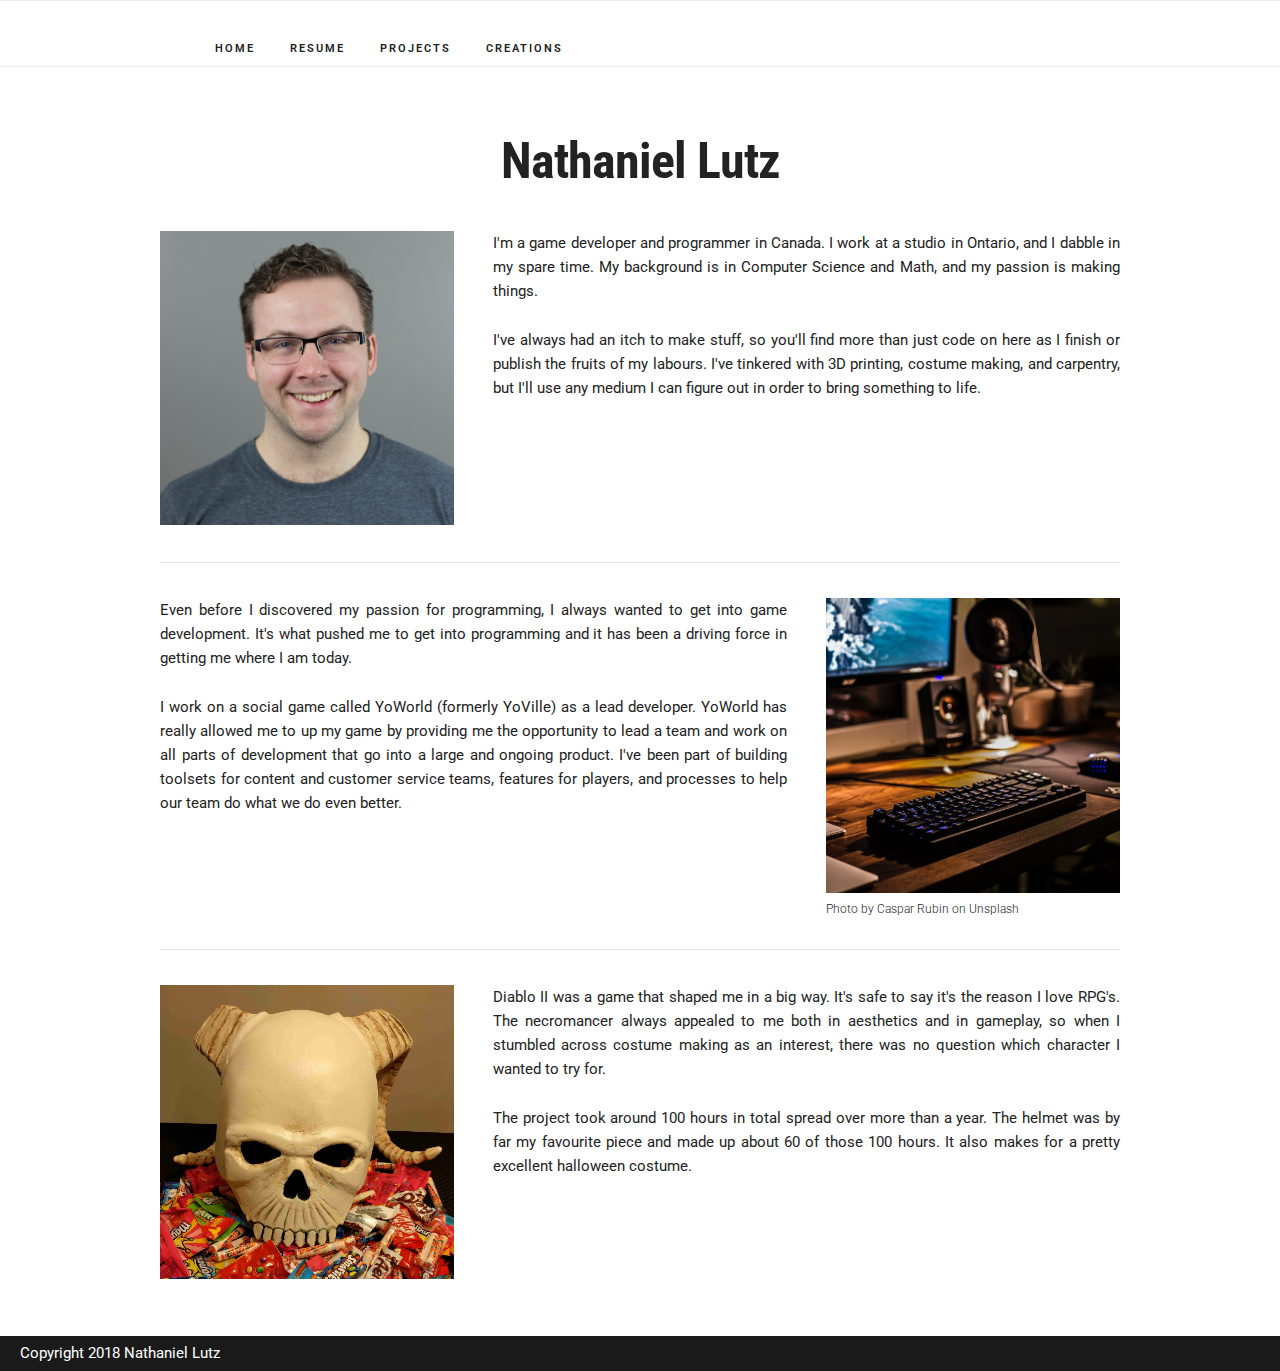
==== index.html @ a142eff0 "added footer" ====
<!DOCTYPE html>
<html>
<!--
Welcome to the source!
This is an auto-generated page from templates, so don't get put off by what looks like a lot of copy-pasta.
-->

<head>
	<meta name="viewport" content="width=device-width, initial-scale=1">
	<meta charset="utf-8">
	<meta name="description" content="Personal portfolio site.">
	<meta name="author" content="Nathaniel Lutz">
	
	<title>Nathan Lutz</title>
	<link rel="stylesheet" href="css/normalize.css"/>
	<link rel="stylesheet" href="css/skeleton.css"/>
	<link rel="stylesheet" href="css/custom.css"/>
	<link href="https://fonts.googleapis.com/css?family=Roboto+Condensed:400,700|Roboto+Mono:400,700|Roboto:300,400,700,900" rel="stylesheet">

	<!-- Google Analytics -->
	<script>
		(function(i,s,o,g,r,a,m){i['GoogleAnalyticsObject']=r;i[r]=i[r]||function(){
		(i[r].q=i[r].q||[]).push(arguments)},i[r].l=1*new Date();a=s.createElement(o),
		m=s.getElementsByTagName(o)[0];a.async=1;a.src=g;m.parentNode.insertBefore(a,m)
		})(window,document,'script','https://www.google-analytics.com/analytics.js','ga');

		ga('create', 'UA-102409880-1', 'auto');
		ga('send', 'pageview');
	</script>
</head>

<body>
	<div id="header">
		<nav class='navbar'>
			<div class='container'>
				<ul class='navbar-list'>
					<li class='navbar-item'>
						<a class='navbar-link' href='index.html'>Home</a>
					</li>
					<li class='navbar-item'>
						<a class='navbar-link' href='resume.html'>Resume</a>
					</li>
					<li class='navbar-item'>
						<a class='navbar-link' href='projects.html'>Projects</a>
					</li>
					<li class='navbar-item'>
						<a class='navbar-link' href='creations.html'>Creations</a>
					</li>
				</ul>
			</div>
		</nav>
	</div>

	<div class="container">
	<div class="row">
		<div class="twelve columns">
			<h1 class="margin-t-50">Nathaniel Lutz</h1>
		</div>
	</div>
	<div class="row margin-t-20">
		<div class="columns four">
			<img src="assets/headshot.jpg" width="100%"/>
		</div>
		<div class="columns eight">
		<p class="text-justify">
			I'm a game developer and programmer in Canada. I work at a studio in Ontario, and I dabble in my spare time. My background is in Computer Science and Math, and my passion is making things.
		</p>
		<p class="text-justify">
			I've always had an itch to make stuff, so you'll find more than just code on here as I finish or publish the fruits of my labours. I've tinkered with 3D printing, costume making, and carpentry, but I'll use any medium I can figure out in order to bring something to life. 
		</p>
		</div>
	</div>
	<hr/>
	<div class="row margin-t-20">
		<div class="columns eight text-right">
		<p class="text-justify">
			Even before I discovered my passion for programming, I always wanted to get into game development. It's what pushed me to get into programming and it has been a driving force in getting me where I am today.
		</p>
		<p class="text-justify">
			I work on a social game called YoWorld (formerly YoVille) as a lead developer. YoWorld has really allowed me to up my game by providing me the opportunity to lead a team and work on all parts of development that go into a large and ongoing product. I've been part of building toolsets for content and customer service teams, features for players, and processes to help our team do what we do even better.
		</p>
		</div>
		<div class="columns four">
			<a href="resume.html"><img src="assets/desk.jpg" width="100%"/></a><figcaption class="font-light">Photo by Caspar Rubin on Unsplash</figcaption>
		</div>
	</div>
	<hr/>
	<div class="row margin-t-20">
		<div class="columns four">
			<a href="creations.html#necro"><img src="assets/necro/helm.jpg" width="100%"/></a>
		</div>
		<div class="columns eight">
		<p class="text-justify">
			Diablo II was a game that shaped me in a big way. It's safe to say it's the reason I love RPG's. The necromancer always appealed to me both in aesthetics and in gameplay, so when I stumbled across costume making as an interest, there was no question which character I wanted to try for. 
		</p>
		<p class="text-justify">
			The project took around 100 hours in total spread over more than a year. The helmet was by far my favourite piece and made up about 60 of those 100 hours. It also makes for a pretty excellent halloween costume.
		</p>
		</div>
	</div>
</div>

	<footer class="footer">
		Copyright 2018 Nathaniel Lutz
	</footer>
</body>

</html>
---- css/skeleton.css ----
/*
* Skeleton V2.0.4
* Copyright 2014, Dave Gamache
* www.getskeleton.com
* Free to use under the MIT license.
* http://www.opensource.org/licenses/mit-license.php
* 12/29/2014
*/


/* Table of contents
––––––––––––––––––––––––––––––––––––––––––––––––––
- Grid
- Base Styles
- Typography
- Links
- Buttons
- Forms
- Lists
- Code
- Tables
- Spacing
- Utilities
- Clearing
- Media Queries
*/


/* Grid
–––––––––––––––––––––––––––––––––––––––––––––––––– */
.container {
  position: relative;
  width: 100%;
  max-width: 960px;
  margin: 0 auto;
  padding: 0 20px;
  box-sizing: border-box; }
.column,
.columns {
  width: 100%;
  float: left;
  box-sizing: border-box; }

/* For devices larger than 400px */
@media (min-width: 400px) {
  .container {
    width: 85%;
    padding: 0; }
}

/* For devices larger than 550px */
@media (min-width: 550px) {
  .container {
    width: 80%; }
  .column,
  .columns {
    margin-left: 4%; }
  .column:first-child,
  .columns:first-child {
    margin-left: 0; }

  .one.column,
  .one.columns                    { width: 4.66666666667%; }
  .two.columns                    { width: 13.3333333333%; }
  .three.columns                  { width: 22%;            }
  .four.columns                   { width: 30.6666666667%; }
  .five.columns                   { width: 39.3333333333%; }
  .six.columns                    { width: 48%;            }
  .seven.columns                  { width: 56.6666666667%; }
  .eight.columns                  { width: 65.3333333333%; }
  .nine.columns                   { width: 74.0%;          }
  .ten.columns                    { width: 82.6666666667%; }
  .eleven.columns                 { width: 91.3333333333%; }
  .twelve.columns                 { width: 100%; margin-left: 0; }

  .one-third.column               { width: 30.6666666667%; }
  .two-thirds.column              { width: 65.3333333333%; }

  .one-half.column                { width: 48%; }

  /* Offsets */
  .offset-by-one.column,
  .offset-by-one.columns          { margin-left: 8.66666666667%; }
  .offset-by-two.column,
  .offset-by-two.columns          { margin-left: 17.3333333333%; }
  .offset-by-three.column,
  .offset-by-three.columns        { margin-left: 26%;            }
  .offset-by-four.column,
  .offset-by-four.columns         { margin-left: 34.6666666667%; }
  .offset-by-five.column,
  .offset-by-five.columns         { margin-left: 43.3333333333%; }
  .offset-by-six.column,
  .offset-by-six.columns          { margin-left: 52%;            }
  .offset-by-seven.column,
  .offset-by-seven.columns        { margin-left: 60.6666666667%; }
  .offset-by-eight.column,
  .offset-by-eight.columns        { margin-left: 69.3333333333%; }
  .offset-by-nine.column,
  .offset-by-nine.columns         { margin-left: 78.0%;          }
  .offset-by-ten.column,
  .offset-by-ten.columns          { margin-left: 86.6666666667%; }
  .offset-by-eleven.column,
  .offset-by-eleven.columns       { margin-left: 95.3333333333%; }

  .offset-by-one-third.column,
  .offset-by-one-third.columns    { margin-left: 34.6666666667%; }
  .offset-by-two-thirds.column,
  .offset-by-two-thirds.columns   { margin-left: 69.3333333333%; }

  .offset-by-one-half.column,
  .offset-by-one-half.columns     { margin-left: 52%; }

}


/* Base Styles
–––––––––––––––––––––––––––––––––––––––––––––––––– */
/* NOTE
html is set to 62.5% so that all the REM measurements throughout Skeleton
are based on 10px sizing. So basically 1.5rem = 15px :) */
html {
  font-size: 62.5%; }
body {
  font-size: 1.5em; /* currently ems cause chrome bug misinterpreting rems on body element */
  line-height: 1.6;
  font-weight: 400;
  font-family: "Raleway", "HelveticaNeue", "Helvetica Neue", Helvetica, Arial, sans-serif;
  color: #222; }


/* Typography
–––––––––––––––––––––––––––––––––––––––––––––––––– */
h1, h2, h3, h4, h5, h6 {
  margin-top: 0;
  margin-bottom: 2rem;
  font-weight: 300; }
h1 { font-size: 4.0rem; line-height: 1.2;  letter-spacing: -.1rem;}
h2 { font-size: 3.6rem; line-height: 1.25; letter-spacing: -.1rem; }
h3 { font-size: 3.0rem; line-height: 1.3;  letter-spacing: -.1rem; }
h4 { font-size: 2.4rem; line-height: 1.35; letter-spacing: -.08rem; }
h5 { font-size: 1.8rem; line-height: 1.5;  letter-spacing: -.05rem; }
h6 { font-size: 1.5rem; line-height: 1.6;  letter-spacing: 0; }

/* Larger than phablet */
@media (min-width: 550px) {
  h1 { font-size: 5.0rem; }
  h2 { font-size: 4.2rem; }
  h3 { font-size: 3.6rem; }
  h4 { font-size: 3.0rem; }
  h5 { font-size: 2.4rem; }
  h6 { font-size: 1.5rem; }
}

p {
  margin-top: 0; }


/* Links
–––––––––––––––––––––––––––––––––––––––––––––––––– */
a {
  color: #1EAEDB; }
a:hover {
  color: #0FA0CE; }


/* Buttons
–––––––––––––––––––––––––––––––––––––––––––––––––– */
.button,
button,
input[type="submit"],
input[type="reset"],
input[type="button"] {
  display: inline-block;
  height: 38px;
  padding: 0 30px;
  color: #555;
  text-align: center;
  font-size: 11px;
  font-weight: 600;
  line-height: 38px;
  letter-spacing: .1rem;
  text-transform: uppercase;
  text-decoration: none;
  white-space: nowrap;
  background-color: transparent;
  border-radius: 4px;
  border: 1px solid #bbb;
  cursor: pointer;
  box-sizing: border-box; }
.button:hover,
button:hover,
input[type="submit"]:hover,
input[type="reset"]:hover,
input[type="button"]:hover,
.button:focus,
button:focus,
input[type="submit"]:focus,
input[type="reset"]:focus,
input[type="button"]:focus {
  color: #333;
  border-color: #888;
  outline: 0; }
.button.button-primary,
button.button-primary,
input[type="submit"].button-primary,
input[type="reset"].button-primary,
input[type="button"].button-primary {
  color: #FFF;
  background-color: #33C3F0;
  border-color: #33C3F0; }
.button.button-primary:hover,
button.button-primary:hover,
input[type="submit"].button-primary:hover,
input[type="reset"].button-primary:hover,
input[type="button"].button-primary:hover,
.button.button-primary:focus,
button.button-primary:focus,
input[type="submit"].button-primary:focus,
input[type="reset"].button-primary:focus,
input[type="button"].button-primary:focus {
  color: #FFF;
  background-color: #1EAEDB;
  border-color: #1EAEDB; }


/* Forms
–––––––––––––––––––––––––––––––––––––––––––––––––– */
input[type="email"],
input[type="number"],
input[type="search"],
input[type="text"],
input[type="tel"],
input[type="url"],
input[type="password"],
textarea,
select {
  height: 38px;
  padding: 6px 10px; /* The 6px vertically centers text on FF, ignored by Webkit */
  background-color: #fff;
  border: 1px solid #D1D1D1;
  border-radius: 4px;
  box-shadow: none;
  box-sizing: border-box; }
/* Removes awkward default styles on some inputs for iOS */
input[type="email"],
input[type="number"],
input[type="search"],
input[type="text"],
input[type="tel"],
input[type="url"],
input[type="password"],
textarea {
  -webkit-appearance: none;
     -moz-appearance: none;
          appearance: none; }
textarea {
  min-height: 65px;
  padding-top: 6px;
  padding-bottom: 6px; }
input[type="email"]:focus,
input[type="number"]:focus,
input[type="search"]:focus,
input[type="text"]:focus,
input[type="tel"]:focus,
input[type="url"]:focus,
input[type="password"]:focus,
textarea:focus,
select:focus {
  border: 1px solid #33C3F0;
  outline: 0; }
label,
legend {
  display: block;
  margin-bottom: .5rem;
  font-weight: 600; }
fieldset {
  padding: 0;
  border-width: 0; }
input[type="checkbox"],
input[type="radio"] {
  display: inline; }
label > .label-body {
  display: inline-block;
  margin-left: .5rem;
  font-weight: normal; }


/* Lists
–––––––––––––––––––––––––––––––––––––––––––––––––– */
/*
// Remove skeleton styling
ul {
  list-style: circle inside; }
ol {
  list-style: decimal inside; }
ol, ul {
  padding-left: 0;
  margin-top: 0; }
ul ul,
ul ol,
ol ol,
ol ul {
  margin: 1.5rem 0 1.5rem 3rem;
  font-size: 90%; }
li {
  margin-bottom: 1rem; }
*/

/* Code
–––––––––––––––––––––––––––––––––––––––––––––––––– */
code {
  padding: .2rem .5rem;
  margin: 0 .2rem;
  font-size: 90%;
  white-space: nowrap;
  background: #F1F1F1;
  border: 1px solid #E1E1E1;
  border-radius: 4px; }
pre > code {
  display: block;
  padding: 1rem 1.5rem;
  white-space: pre; }


/* Tables
–––––––––––––––––––––––––––––––––––––––––––––––––– */
th,
td {
  padding: 12px 15px;
  text-align: left;
  border-bottom: 1px solid #E1E1E1; }
th:first-child,
td:first-child {
  padding-left: 0; }
th:last-child,
td:last-child {
  padding-right: 0; }


/* Spacing
–––––––––––––––––––––––––––––––––––––––––––––––––– */
button,
.button {
  margin-bottom: 1rem; }
input,
textarea,
select,
fieldset {
  margin-bottom: 1.5rem; }
pre,
blockquote,
dl,
figure,
table,
p,
ul,
ol,
form {
  margin-bottom: 2.5rem; }


/* Utilities
–––––––––––––––––––––––––––––––––––––––––––––––––– */
.u-full-width {
  width: 100%;
  box-sizing: border-box; }
.u-max-full-width {
  max-width: 100%;
  box-sizing: border-box; }
.u-pull-right {
  float: right; }
.u-pull-left {
  float: left; }


/* Misc
–––––––––––––––––––––––––––––––––––––––––––––––––– */
hr {
  margin-top: 3rem;
  margin-bottom: 3.5rem;
  border-width: 0;
  border-top: 1px solid #E1E1E1; }


/* Clearing
–––––––––––––––––––––––––––––––––––––––––––––––––– */

/* Self Clearing Goodness */
.container:after,
.row:after,
.u-cf {
  content: "";
  display: table;
  clear: both; }


/* Media Queries
–––––––––––––––––––––––––––––––––––––––––––––––––– */
/*
Note: The best way to structure the use of media queries is to create the queries
near the relevant code. For example, if you wanted to change the styles for buttons
on small devices, paste the mobile query code up in the buttons section and style it
there.
*/


/* Larger than mobile */
@media (min-width: 400px) {}

/* Larger than phablet (also point when grid becomes active) */
@media (min-width: 550px) {}

/* Larger than tablet */
@media (min-width: 750px) {}

/* Larger than desktop */
@media (min-width: 1000px) {}

/* Larger than Desktop HD */
@media (min-width: 1200px) {}
---- css/custom.css ----
/* Boilerplate */
body {
	font-family: 'Roboto', sans-serif;
}

h1, h2, h3, h4, h5, h6 {
	font-family: 'Roboto Condensed', sans-serif;
	font-weight: 700;
}

h1 {
	text-align: center;
}
/* Helpers */

.font-mono {
	font-family: 'Roboto Mono', monospace;
	font-weight: 700;
}

.margin-t-50 {
	margin-top: 50px;
}

.margin-t-20 {
	margin-top: 20px;
}

.margin-b-50 {
	margin-bottom: 50px;
}

.margin-b-20 {
	margin-bottom: 20px;
}

.margin-b-0 {
	margin-bottom: 0;
}

.text-center {
	text-align: center;
}

.text-right {
	text-align: right;
}

.text-justify {
	text-align: justify;
}

.font-light {
	font-weight: 300;
	font-size: 1.2rem;
}

.text-highlight {
	color: #65909A;
}

.section-highlight {
	background-color: #F6F6F6;
	padding: 20px;
}

.display-block {
	display: block;
}

.button-mobile-block {
	display: inline-block;
}

@media (max-width: 750px) {
	.button-mobile-block {
		display: block;
	}
}

.hidden {
	display: none;
}

.visible-inline {
	display: inline;
}

.visible-block {
	display: block;
}

.visible-inline-block {
	display: inline-block;
}

.button-close {
	color: #ADADAD;
	text-decoration: none;

	font-weight: 900;
}

.project-step-image {
	display: block;
	margin: 5px auto;
	width: 100%;
}

.toggle-button-active {
	background-color: #65909A;
	color: #FFF;
}

.toggle-button-active:hover {
	background-color: #236B8E;
	color: #FFF;
}

.footer {
	background: #1A1A1A;
	color: white;
	padding: 10px 20px;
	margin-top: 50px;
	line-height: 1;
}


/*****************************
  Navbar taken from Skeleton.css navbar 
******************************/
.navbar + .docs-section {
	border-top-width: 0;
}
.navbar,
.navbar-spacer {
	display: block;
	width: 100%;
	height: 6.5rem;
	background: #fff;
	z-index: 99;
	border-top: 1px solid #eee;
	border-bottom: 1px solid #eee;
}
.navbar-spacer {
	display: none;
}
.navbar > .container {
	width: 100%;
}
.navbar-list {
	list-style: none;
	margin-bottom: 0;
	margin-left: 1em;
}
.navbar-item {
	position: relative;
	float: left;
	margin-bottom: 0;
}
.navbar-link {
	text-transform: uppercase;
	font-size: 11px;
	font-weight: 600;
	letter-spacing: .2rem;
	margin-right: 35px;
	text-decoration: none;
	line-height: 6.5rem;
	color: #222;
}
.navbar-link.active {
	color: #33C3F0;
}
.has-docked-nav .navbar {
	position: fixed;
	top: 0;
	left: 0;
}
.has-docked-nav .navbar-spacer {
	display: block;
}
/* Re-overiding the width 100% declaration to match size of % based container */
.has-docked-nav .navbar > .container {
	width: 80%;
}
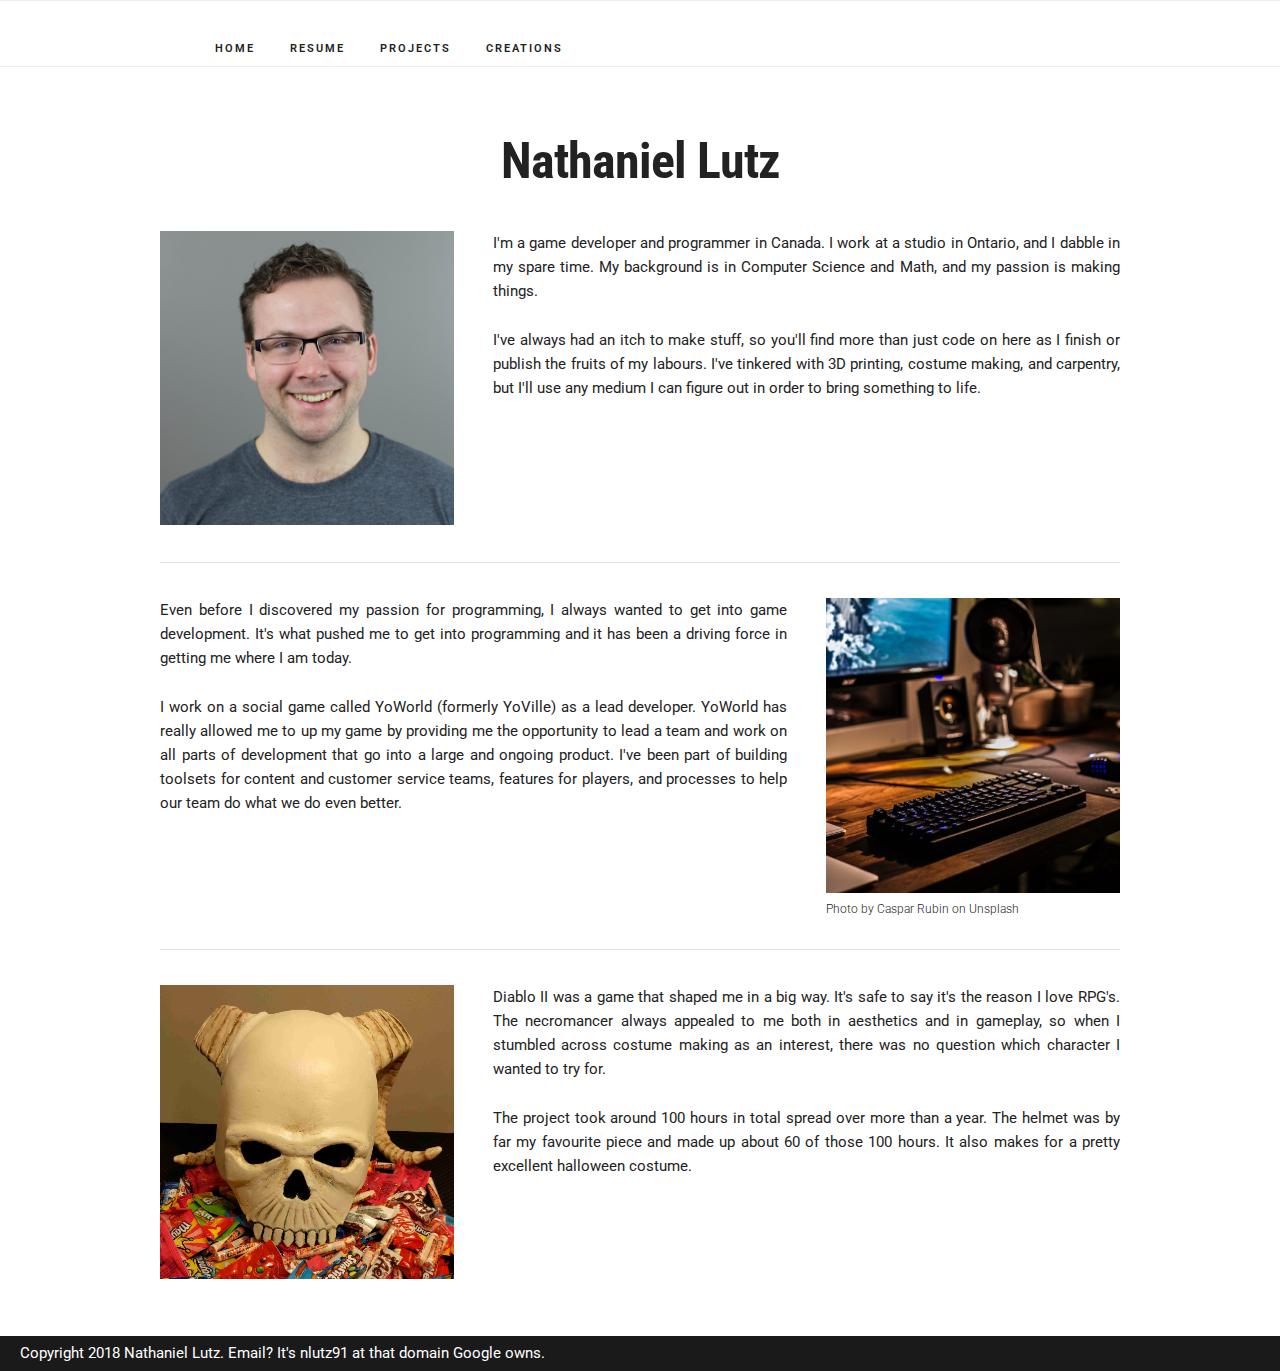
==== commit 37e4ba85: "remove excess generated" ====
--- a/index.html
+++ b/index.html
@@ -101,7 +101,7 @@
 </div>
 
 	<footer class="footer">
-		Copyright 2018 Nathaniel Lutz
+		Copyright 2018 Nathaniel Lutz. Email? It's nlutz91 at that domain Google owns.
 	</footer>
 </body>
 
--- a/css/custom.css
+++ b/css/custom.css
@@ -125,6 +125,9 @@
 	line-height: 1;
 }
 
+.part-section {}
+.part-button {}
+
 
 /*****************************
   Navbar taken from Skeleton.css navbar 
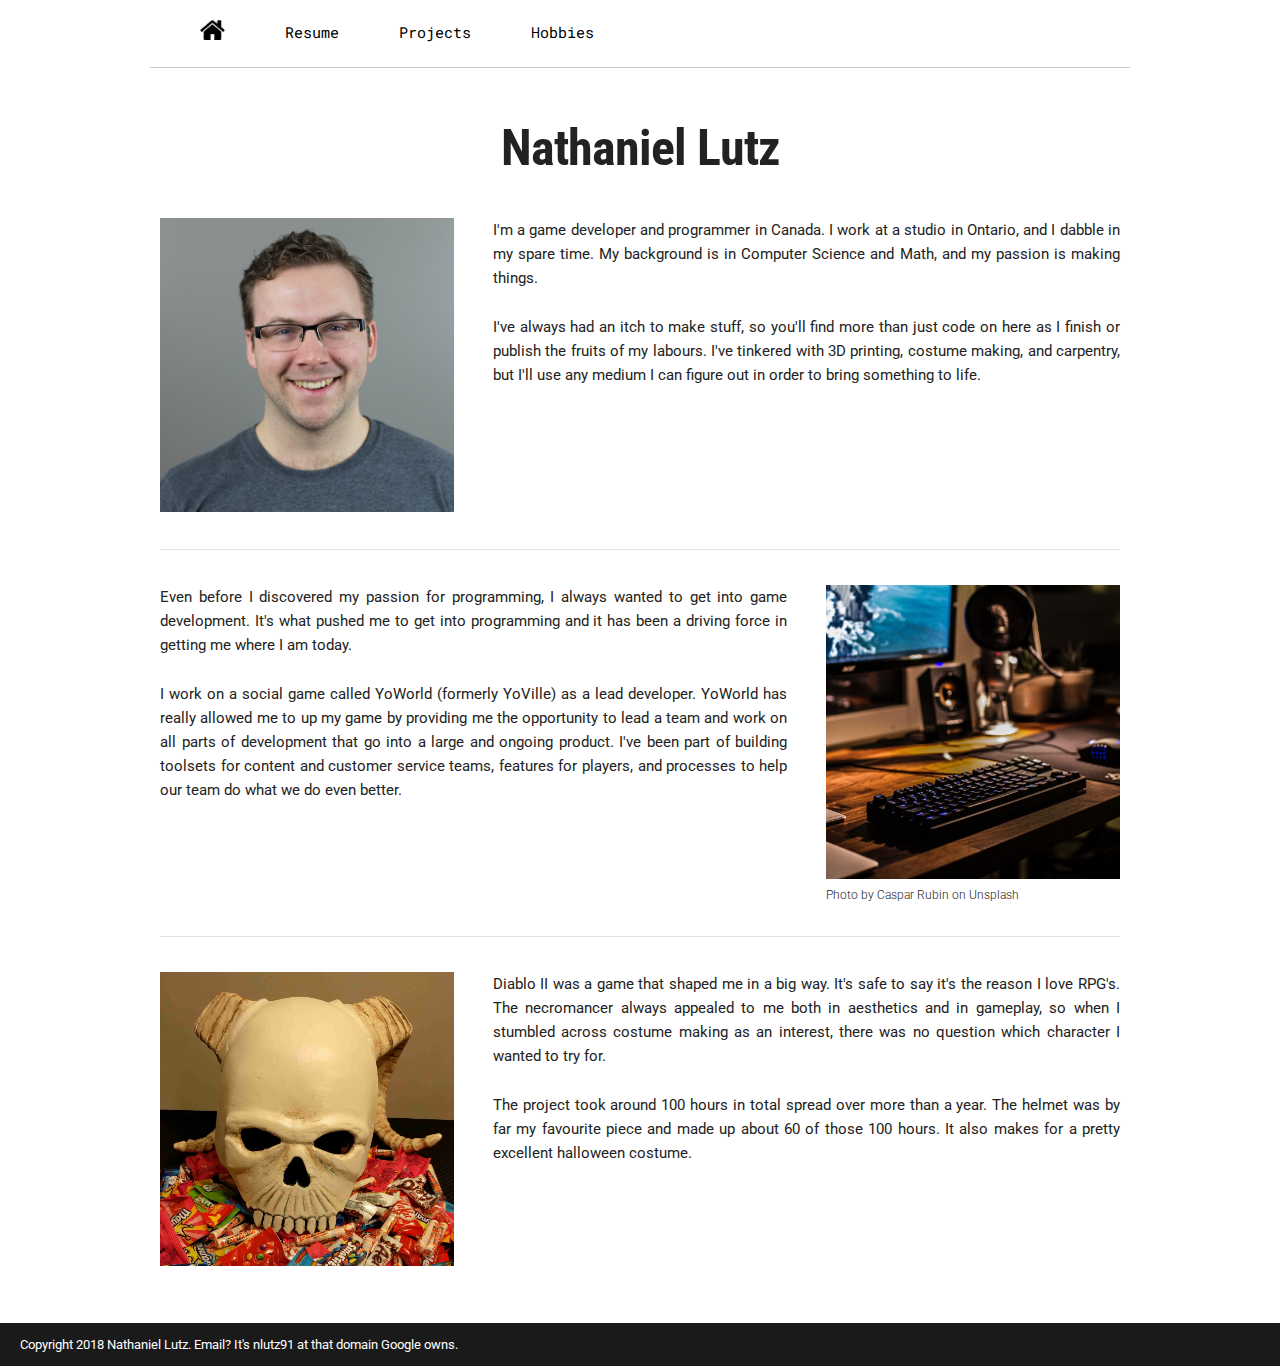
==== commit 3d10f23b: "only deployables" ====
--- a/index.html
+++ b/index.html
@@ -31,23 +31,24 @@
 
 <body>
 	<div id="header">
+
 		<nav class='navbar'>
-			<div class='container'>
-				<ul class='navbar-list'>
-					<li class='navbar-item'>
-						<a class='navbar-link' href='index.html'>Home</a>
-					</li>
-					<li class='navbar-item'>
-						<a class='navbar-link' href='resume.html'>Resume</a>
-					</li>
-					<li class='navbar-item'>
-						<a class='navbar-link' href='projects.html'>Projects</a>
-					</li>
-					<li class='navbar-item'>
-						<a class='navbar-link' href='creations.html'>Creations</a>
-					</li>
-				</ul>
-			</div>
+			<ul class='navbar-list u-cf'>
+				<li class='navbar-item navbar-list-first'>
+					<a class='navbar-link' href='index.html'>
+						<img src="assets/home.png" alt="Home" aria-describedby="Home link" class="nav-home">
+					</a>
+				</li>
+				<li class='navbar-item'>
+					<a class='navbar-link' href='resume.html'>Resume</a>
+				</li>
+				<li class='navbar-item'>
+					<a class='navbar-link' href='projects.html'>Projects</a>
+				</li>
+				<li class='navbar-item'>
+					<a class='navbar-link' href='creations.html'>Hobbies</a>
+				</li>
+			</ul>
 		</nav>
 	</div>
 
--- a/css/custom.css
+++ b/css/custom.css
@@ -120,69 +120,63 @@
 .footer {
 	background: #1A1A1A;
 	color: white;
-	padding: 10px 20px;
+	padding: 15px 20px;
 	margin-top: 50px;
 	line-height: 1;
+	font-size: 13px;
 }
 
 .part-section {}
 .part-button {}
 
+.navbar {
+	max-width: 980px;
+	margin: 0 auto;
+	width: 100%;
+	padding: 20px;
+	text-align: center;
+	box-sizing: border-box;
+	border-bottom: 1px solid #CCCCCC;
+}
 
-/*****************************
-  Navbar taken from Skeleton.css navbar 
-******************************/
-.navbar + .docs-section {
-	border-top-width: 0;
+.navbar-list {
+	width: 100%;
+	padding: 0;
+	margin: 0;
+	box-sizing: border-box;
 }
-.navbar,
-.navbar-spacer {
-	display: block;
-	width: 100%;
-	height: 6.5rem;
-	background: #fff;
-	z-index: 99;
-	border-top: 1px solid #eee;
-	border-bottom: 1px solid #eee;
+
+.navbar-item {
+	float: left;
+	width: auto;
+	padding: 0 30px;
+	list-style: none;
+	box-sizing: border-box;
 }
-.navbar-spacer {
-	display: none;
+
+
+
+@media (max-width: 750px) {
+	.navbar-item {
+		padding: 0 7px;
+		width: calc((100% - 39px) / 3);
+	}
+	.navbar-list-first {
+		width: 39px;
+	}
 }
-.navbar > .container {
-	width: 100%;
+
+.nav-home {
+	width: 25px;
 }
-.navbar-list {
-	list-style: none;
-	margin-bottom: 0;
-	margin-left: 1em;
+
+.navbar-link {
+	text-decoration: none;
+	color: #000000;
+	font-family: 'Roboto Mono', monospace;
 }
-.navbar-item {
-	position: relative;
-	float: left;
-	margin-bottom: 0;
-}
-.navbar-link {
-	text-transform: uppercase;
-	font-size: 11px;
-	font-weight: 600;
-	letter-spacing: .2rem;
-	margin-right: 35px;
-	text-decoration: none;
-	line-height: 6.5rem;
-	color: #222;
-}
-.navbar-link.active {
-	color: #33C3F0;
-}
-.has-docked-nav .navbar {
-	position: fixed;
-	top: 0;
-	left: 0;
-}
-.has-docked-nav .navbar-spacer {
-	display: block;
-}
-/* Re-overiding the width 100% declaration to match size of % based container */
-.has-docked-nav .navbar > .container {
-	width: 80%;
+
+.navbar-link:hover, .navbar-link:focus {
+	text-decoration: underline;
+	color: #65909A;
 }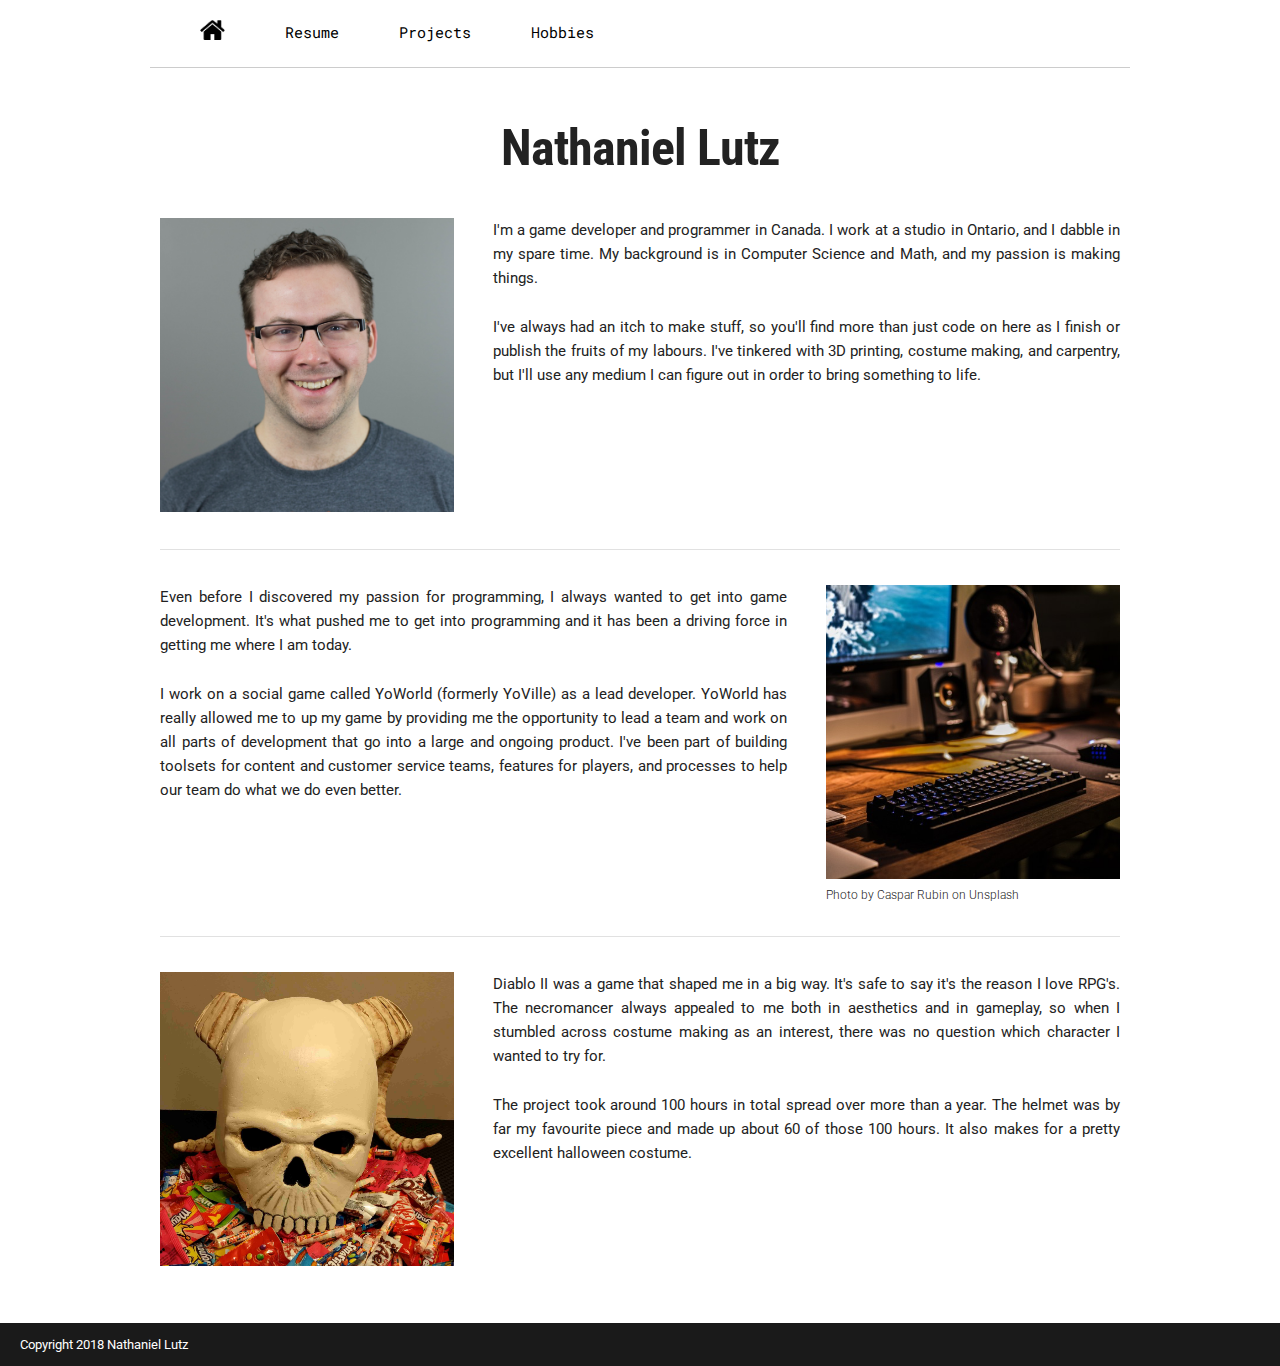
==== commit a6bac822: "update footer" ====
--- a/index.html
+++ b/index.html
@@ -102,7 +102,7 @@
 </div>
 
 	<footer class="footer">
-		Copyright 2018 Nathaniel Lutz. Email? It's nlutz91 at that domain Google owns.
+		Copyright 2018 Nathaniel Lutz
 	</footer>
 </body>
 
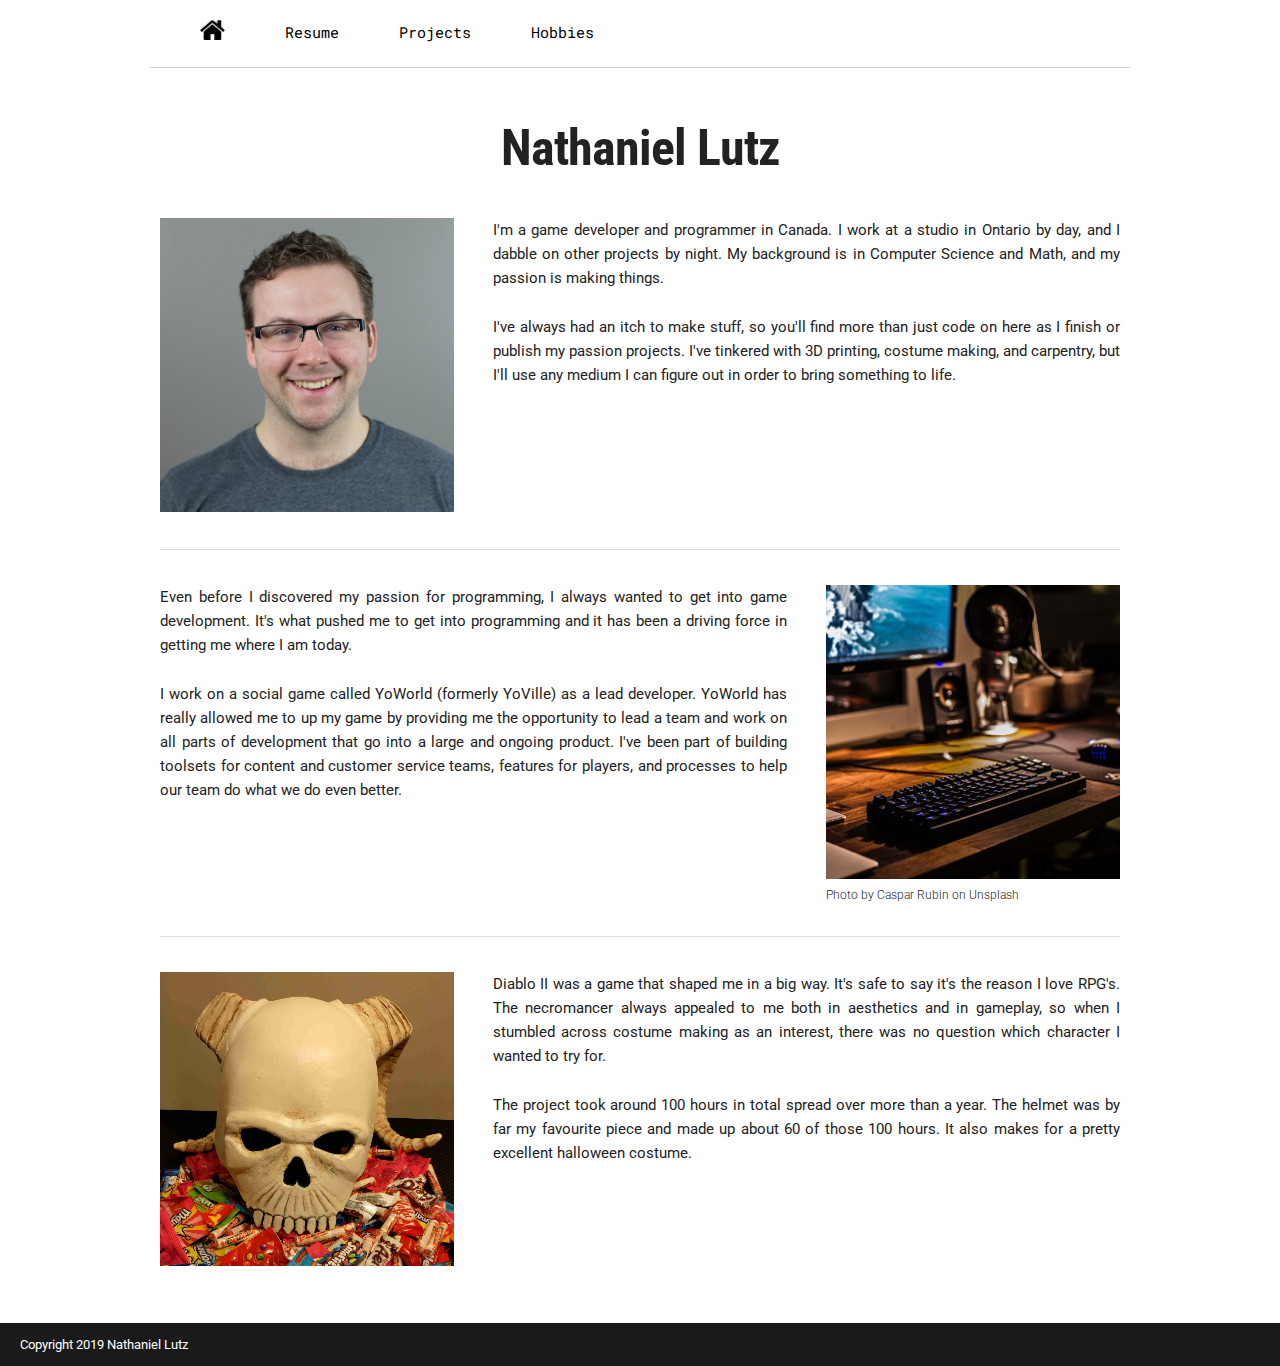
==== commit c14279e4: "update copyright and resume" ====
--- a/index.html
+++ b/index.html
@@ -8,7 +8,7 @@
 <head>
 	<meta name="viewport" content="width=device-width, initial-scale=1">
 	<meta charset="utf-8">
-	<meta name="description" content="Personal portfolio site.">
+	<meta name="description" content="Nate's site. Come see what I do.">
 	<meta name="author" content="Nathaniel Lutz">
 	
 	<title>Nathan Lutz</title>
@@ -64,10 +64,10 @@
 		</div>
 		<div class="columns eight">
 		<p class="text-justify">
-			I'm a game developer and programmer in Canada. I work at a studio in Ontario, and I dabble in my spare time. My background is in Computer Science and Math, and my passion is making things.
+			I'm a game developer and programmer in Canada. I work at a studio in Ontario by day, and I dabble on other projects by night. My background is in Computer Science and Math, and my passion is making things.
 		</p>
 		<p class="text-justify">
-			I've always had an itch to make stuff, so you'll find more than just code on here as I finish or publish the fruits of my labours. I've tinkered with 3D printing, costume making, and carpentry, but I'll use any medium I can figure out in order to bring something to life. 
+			I've always had an itch to make stuff, so you'll find more than just code on here as I finish or publish my passion projects. I've tinkered with 3D printing, costume making, and carpentry, but I'll use any medium I can figure out in order to bring something to life. 
 		</p>
 		</div>
 	</div>
@@ -102,7 +102,7 @@
 </div>
 
 	<footer class="footer">
-		Copyright 2018 Nathaniel Lutz
+		Copyright 2019 Nathaniel Lutz
 	</footer>
 </body>
 
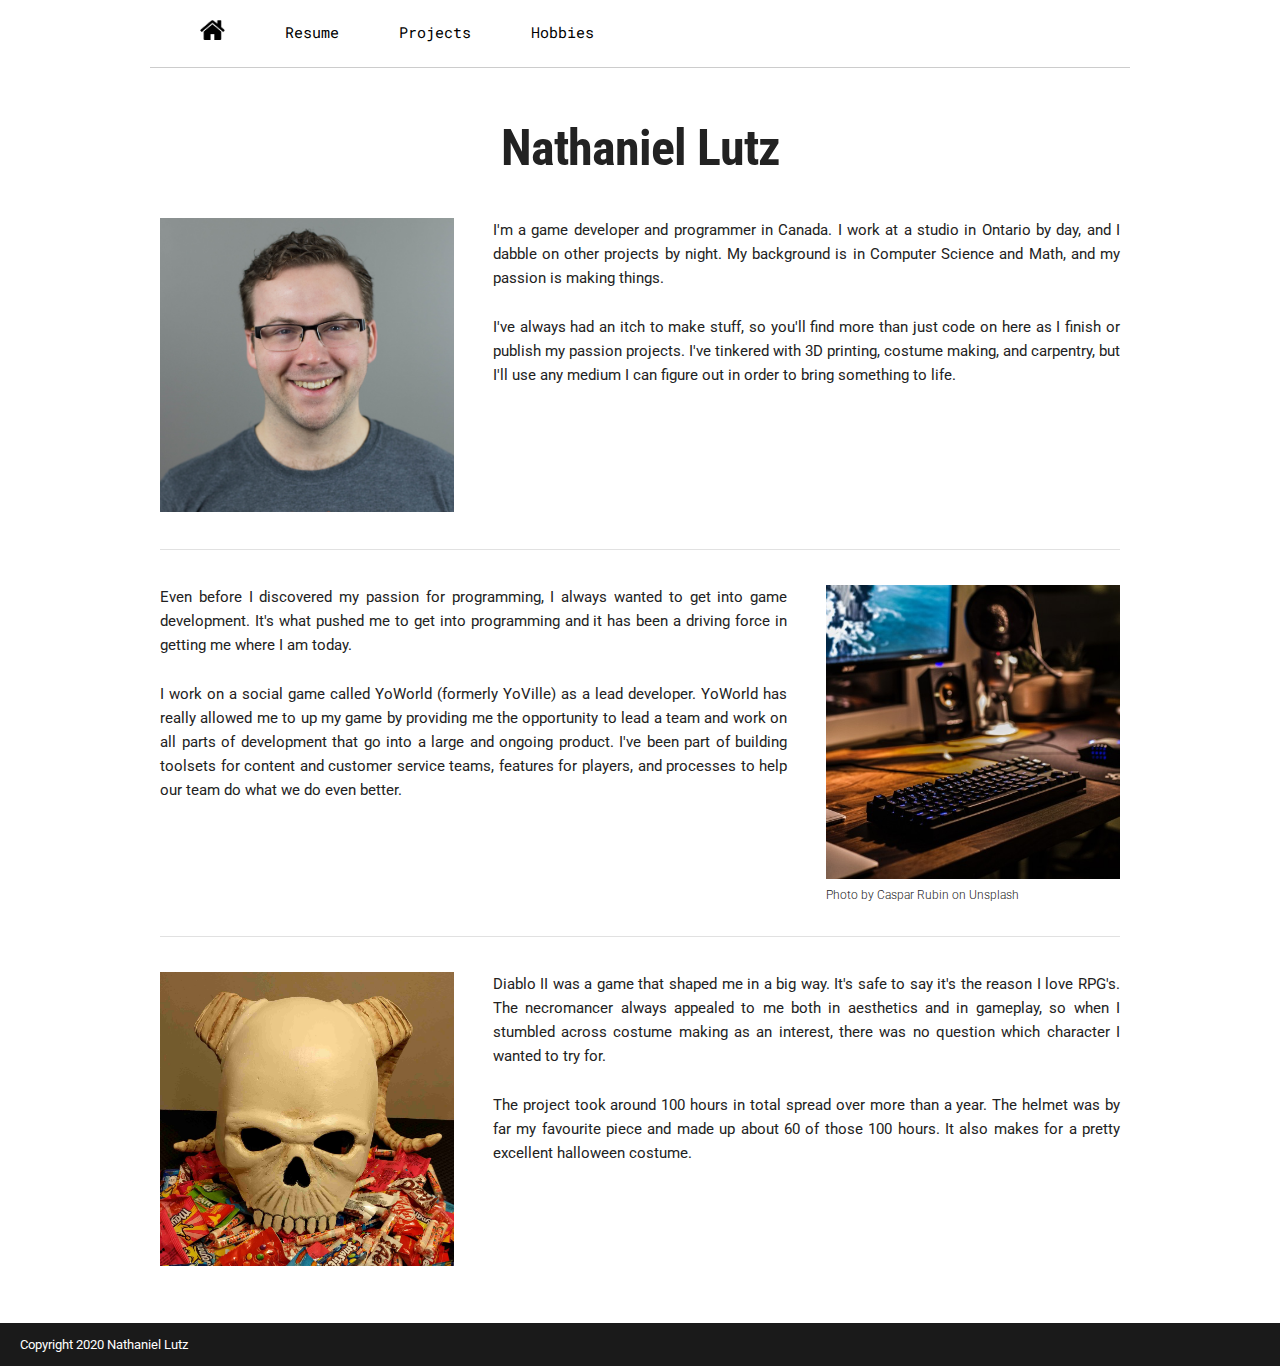
==== commit a2e45ca9: "Add Behelit Section" ====
--- a/index.html
+++ b/index.html
@@ -102,7 +102,7 @@
 </div>
 
 	<footer class="footer">
-		Copyright 2019 Nathaniel Lutz
+		Copyright 2020 Nathaniel Lutz
 	</footer>
 </body>
 
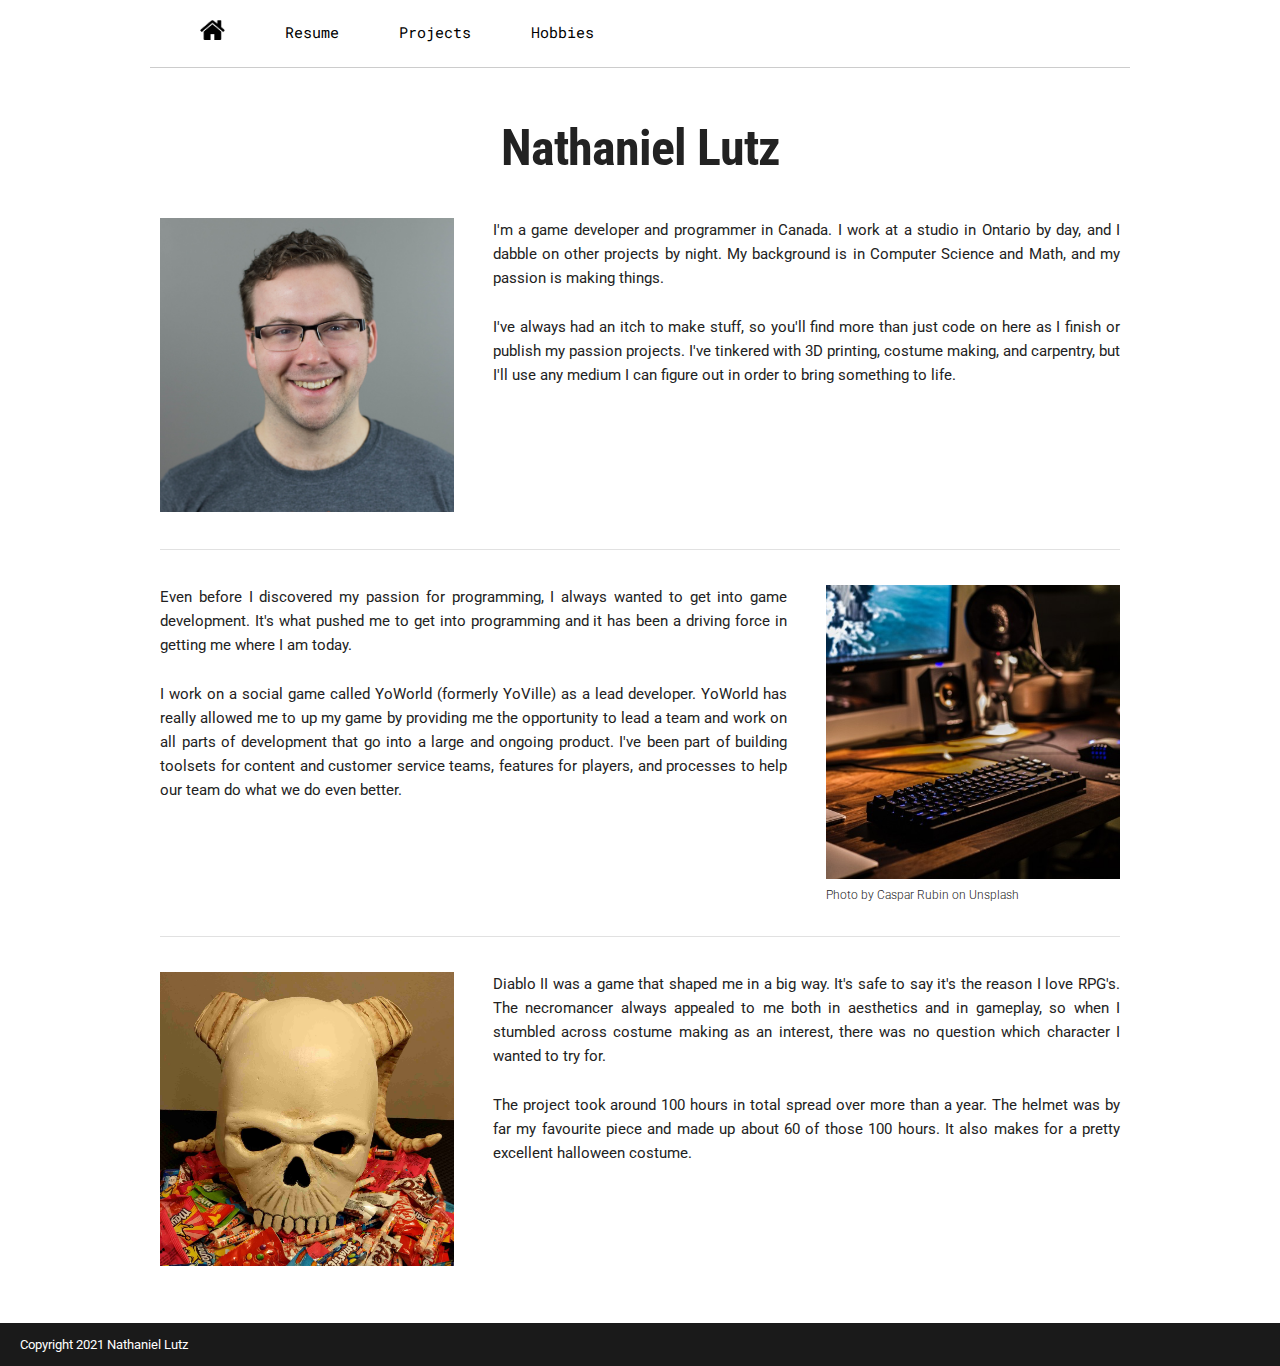
==== commit a7569e7d: "Update copyright" ====
--- a/index.html
+++ b/index.html
@@ -102,7 +102,7 @@
 </div>
 
 	<footer class="footer">
-		Copyright 2020 Nathaniel Lutz
+		Copyright 2021 Nathaniel Lutz
 	</footer>
 </body>
 
